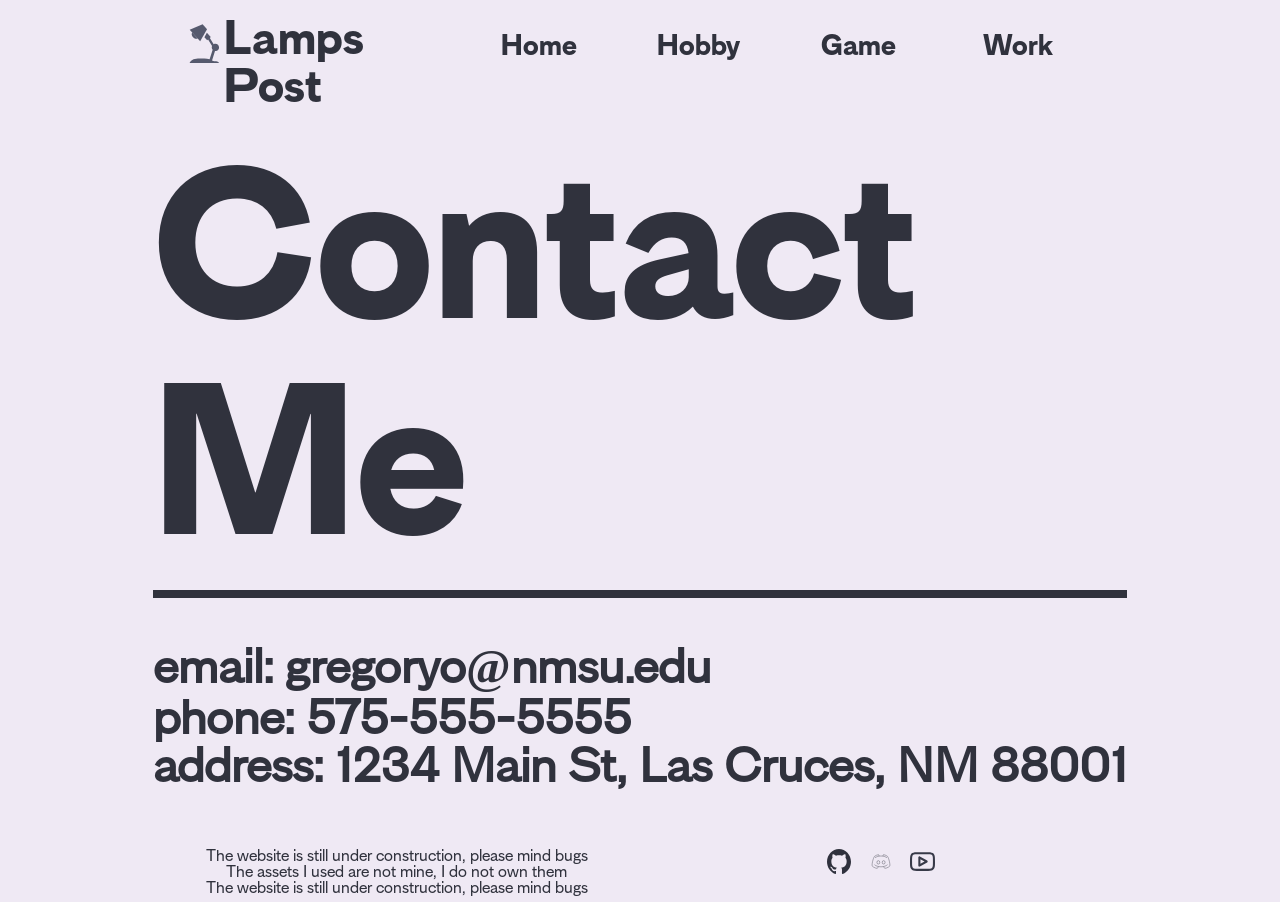
==== views/contact.html @ 640c2176 "Initial Commit" ====
<!DOCTYPE html>
<html lang="en">
<head>
    <meta charset="UTF-8">
    <meta name="viewport" content="width=device-width, initial-scale=1.0">
    <link rel="stylesheet" href="../stylesheets/shared.css">
    <link rel="stylesheet" href="../stylesheets/contact.css">
    <script defer src="../src/shared.js"></script>
    <title>Contact Page</title>
</head>
<body class="flex-pane">
    <div class="off-screen-menu" id="offMenu">
        <ul>
            <li><a onclick="location.href='index.html'">Home</a></li>
            <li><a onclick="location.href='game.html'">Game</a></li>
            <li><a onclick="location.href='hobby.html'">Hobby</a></li>
            <li><a onclick="location.href='work.html'">Work</a></li>
        </ul>
    </div>
    
    <div class="nav">
        <div class="nav-title">
            <img id="Lamp"src="../assets/lamp.svg" alt="">
            <h1>Lamps Post</h1>
        </div>
        <div class="ham-menu" id ="hamMenu">
            <span></span>
            <span></span>
            <span></span>
        </div>
        <div class="nav-links" id="nav-links">
            <button class="nav-link" onclick="location.href='../index.html'">Home</button>
            <button class="nav-link" onclick="location.href='hobby.html'">Hobby</button>
            <button class="nav-link" onclick="location.href='game.html'">Game</button>
            <button class="nav-link" onclick="location.href='work.html'">Work</button>
        </div>
    </div>
    <div class="header">
        <h1>Contact Me</h1>
        <div id="header-spacer"></div>
    </div>
    <div class="content">
        <div class="text-pane">
            <h1 class="write">email: gregoryo@nmsu.edu</h1>
            <h1 class="write">phone: 575-555-5555</h1>
            <h1 class="write">address: 1234 Main St, Las Cruces, NM 88001</h1>
        </div>
    </div>
    <div class="footer">
        <div class="notes">
            <p>The website is still under construction, please mind bugs</p>
            <p>The assets I used are not mine, I do not own them</p>
            <p>The website is still under construction, please mind bugs</p>
        </div>
        <div class="media">
            <button class="media-link" onclick="window.open('https://github.com/LampCT')"><img src="../assets/git.svg" alt=""></button>
            <button class="media-link" onclick="window.open('https://github.com/LampCT')"><img src="../assets/disc.svg" alt=""></button>
            <button class="media-link" onclick="window.open('https://github.com/LampCT')"><img src="../assets/yt.svg" alt=""></button>
        </div>
    </div>
</body>
</html>
---- stylesheets/shared.css ----
/*  Todo
Pick a work plumber image

*/

/*  Shared CSS

Contains the styles for the header, footer, navigation, and content of all the views.
Contains the styles for the fonts and colors of the website. Aswell as the light/dark themes.

*/



@font-face {
    font-family: "MD Primer Bold";
    src: url("../assets/fonts/MDPrimerTest-Bold.otf");
}

@font-face {
    font-family: "MD Primer";
    src: url("../assets/fonts/MDPrimerTest-Regular.otf");
} 

html {
    --bg-color: #EFE9F4;
    --accent1: #30323D;
    --accent2: #0D0221;
    --accent3: #9747FF;
    --black: #000000;

    --header-font-size: 13.5rem;
    --paragraph-font-size: 2rem;
    --link-font-size: 2rem;
    --navtitle-font-size: 3rem;
    
    background-color: var(--bg-color);
    margin: 0;
    padding: 0;
    display: flex;
    height: 100%;
    resize: vertical;
    justify-content: center;
}

html.dark-theme {
    --bg-color: #30323D;
    --accent1: #EFE9F4;
}


/*  Parent of all containers */

.flex-pane {
    margin: 0 12%;
    display: flex;
    flex-direction: column;
    z-index: 1;
}


/*  START OF NAV    */

.nav {
    flex-shrink: 0;

    width: 100%;
    height: 10%;
    padding: 1% 3%;
    box-sizing: border-box;
    display: flex;
}

.nav-title {
    display: flex;
}

.nav-title h1 {
    margin-top: 1.5%;
    color: var(--accent1);
    font-size: var(--navtitle-font-size);
    font-family: "MD Primer Bold";
}

#Lamp {
    width: 15%;
    height: 100%;
    filter: invert(17%) sepia(8%) saturate(1043%) hue-rotate(193deg) brightness(98%) contrast(92%);
    cursor: pointer;
}

.nav-links {
    width: 80%;
    display: flex;
    flex-direction: row;
    justify-content: space-around;
}

.nav-link {
    color: var(--accent1);
    font-family: "MD Primer Bold";
    font-size: 1.8rem;
    padding: none;
    margin: none;
    border: none;
    width: 20%;
    background: 
    linear-gradient(to right, var(--accent1), var(--accent1), var(--accent1));
    background-size: 0 0.1em;
    background-position: 50% 100%;
    background-repeat: no-repeat;
    transition: background-size 400ms;
}

.nav-link:hover {
    background-size: 100% 0.1em;
}

.off-screen-menu {
    background-color: transparent;
    height: 110px;
    width: fit-content;
    border-radius: 20px;
    position: fixed;
    top: -112px;
    right: 10%;
    box-sizing: border-box;
    display: flex;
    flex-direction: column;
    font-size: 1.4rem;
    font-family: "MD Primer Bold";
    color: var(--accent1);
    transition: .3s ease;
}

.off-screen-menu ul {
    list-style: none;
    gap: 12px;
}



.off-screen-menu.active {
    top: 4%;
}

.ham-menu {
    display: none;
    height: 50px;
    width: 50px;
    margin-left: auto;
    position: relative;
}

.ham-menu span {
    height: 5px;
    width: 100%;
    background-color: var(--accent1);
    border-radius: 25px;
    position: absolute;
    top: 50%;
    left: 50%;
    transform: translate(-50%, -50%);
    transition: .3s ease;
}

.ham-menu span:nth-child(1) {
    top: 25%;
}

.ham-menu span:nth-child(3) {
    top: 75%;
}

.ham-menu.active span:nth-child(1) {
    top: 50%;
    transform: translate(-50%, -20%) rotate(45deg);
}

.ham-menu.active span:nth-child(2) {
    display: none;
}

.ham-menu.active span:nth-child(3) {
    top: 50%;
    transform: translate(-50%, -10%) rotate(-45deg);
}



/*  END OF NAV    */

/*  START OF HEADER    */

.header {
    flex-shrink: 0;
    padding-top: 5%;
    width: 100%;
    height: fit-content;
}

.header h1 {
    color: var(--accent1);
    margin: 0;
    font-family: "MD Primer Bold";
    font-size: var(--header-font-size);
}

#header-spacer {
    margin-top: 2%;
    background-color: var(--accent1);
    width: 100%;
    height: 1.8%;
}

/*  END OF HEADER    */

/*  START OF CONTENT    */

.content {
    margin-top: 5%;
    flex: 1;
    width: 100%;
    display: flex;
    flex-direction: column;
}

/*  END OF CONTENT    */

/*  START OF FOOTER    */

.footer {
    margin-top: 5%;
    flex-shrink: 0;
    width: 100%;
    height: 7%;
    display: flex;
}

.notes {
    padding-top: 1%;
    width: 50%;
    display: flex;
    flex-direction: column;
    align-items: center;
}
.notes p {
    margin: 0;
    color: var(--accent1);
    font-family: "MD Primer";
    font-size: 1rem;
}

.media {
    padding-top: 1%;
    width: 50%;
    height: fit-content;
    display: flex;
    justify-content: center;
}

.media-link {
    margin-right: 0.6%;
    width: 8%;
    height: 8%;
    border: none;
    background: none;
    display: flex;
    cursor: pointer;
}

.media-link:hover {
    transform: scale(1.1);
}

.media-link img {
    width: 90%;
    height: 90%;
    filter: invert(15%) sepia(22%) saturate(555%) hue-rotate(194deg) brightness(90%) contrast(85%);
}

html.dark-theme .media-link img{
    filter: invert(88%) sepia(25%) saturate(56%) hue-rotate(230deg) brightness(100%) contrast(99%);
}

/* END OF FOOTER */

/* START OF MEDIA QUERIES */

@media only screen and (max-width: 1024px) {

    html {
        --bg-color: #EFE9F4;
        --accent1: #30323D;
        --accent2: #0D0221;
        --accent3: #9747FF;
        --black: #000000;

        --header-font-size: 3rem;
        --navtitle-font-size: 2.5rem;
    }

    .off-screen-menu {
        display: block;
    }
    .flex-pane {
        width: 100%;
    }
    .ham-menu {
        display: block;
    }
    .header h1 {
        font-size: var(--header-font-size);
    }
    .nav-title {
        width: fit-content;
    }
    .nav-links {
        display: none;
    }
    #Lamp {
        display: none;
    }
    .notes {
        display: none;
    }
    .media {
        width: 100%;
        align-items: flex-start;
    }
}

@media only screen and (max-width: 768px) {

    html {
        --bg-color: #EFE9F4;
        --accent1: #30323D;
        --accent2: #0D0221;
        --accent3: #9747FF;
        --black: #000000;

        --header-font-size: 3rem;
        --navtitle-font-size: 2.5rem;
    }
    

    .off-screen-menu {
        display: block;
    }
    .flex-pane {
        max-width: 100%;
    }
    .ham-menu {
        display: block;
    }
    .header h1 {
        font-size: var(--header-font-size);
    }
    .nav-title {
        width: fit-content;
    }
    .nav-links {
        display: none;
    }
    #Lamp {
        display: none;
    }
    .notes {
        display: none;
    }
    .media {
        width: 100%;
        align-items: flex-start;
    }
    .media-link {
        width: 10%;
        height: 10%;
    }
}

@media only screen and (max-width: 425px) {

    html {
        --bg-color: #EFE9F4;
        --accent1: #30323D;
        --accent2: #0D0221;
        --accent3: #9747FF;
        --black: #000000;

        --header-font-size: 3rem;
        --navtitle-font-size: 2.5rem;
    }
    

    .flex-pane {
        max-width: 100%;
    }
    .ham-menu {
        display: block;
    }
    .nav-title {
        width: fit-content;
    }
    .nav-links {
        display: none;
    }
    #Lamp {
        display: none;
    }
    .notes {
        display: none;
    }
    .media {
        width: 100%;
        align-items: flex-start;
    }
    .media-link {
        width: 15%;
        height: 15%;
    }
}

@media only screen and (min-width: 1025px) {

    .off-screen-menu {
        display: none;
    }
    .nav-links {
        display: flex;
    }
    #Lamp {
        display: block;
    }
}

/* END OF MEDIA QUERIES */
---- stylesheets/contact.css ----
/* Contact CSS */


.content-box {
    margin: 0;
    padding: 0 10%;
    display: flex;
}


.content-box p {
    width: 70%;
    height: 100%;
    font-family: "MD Primer";
    font-size: 2rem;
}

.content-box img {
    width: 30%;
    height: 100%;
    border-radius: 0px;
    transition: border-radius 0.5s;
}

.content-box img:hover {
    transform: scale(1.1);
    border-radius: 20px;
}

.text-pane {
    width: 100%;
}

.text-pane h1 {
    color: var(--accent1);
    font-family: "MD Primer Bold";
    font-size: 3rem;
    margin: 0;
    padding: 0;
}

.write {
    overflow: hidden;
    white-space: nowrap;
    margin: 0 auto;
    letter-spacing: .15em;
    animation: 
      write 3.5s steps(40, end),
      stay .75s step-end infinite;
}
  
@keyframes write {
    from { width: 0 }
    to { width: 100% }
}
  
@keyframes stay {
    from {
        border-color: transparent;
    }
    to {
        border-color: transparent;
    }
}

/* MEDIA QUERIES */

@media only screen and (max-width: 1440px) {

    .text-pane h1 {
        font-size: 3rem;
        font-family: "MD Primer";

    }
    .write {
        letter-spacing: normal;
    }
}

@media only screen and (max-width: 1024px) {

    .text-pane h1 {
        font-size: 1.8rem;
        font-family: "MD Primer";

    }
    .write {
        white-space: normal;
        letter-spacing: normal;
        animation: none;
    }
}

@media only screen and (max-width: 768px) {

    .text-pane h1 {
        font-size: 1.8rem;
    }
    .write {
        white-space: normal;
        letter-spacing: normal;
        animation: none;
    }
    


}

@media only screen and (max-width: 425px) {

    .text-pane h1 {
        font-size: 1.8rem;
        font-family: "MD Primer";

    }
    .write {
        white-space: normal;
        letter-spacing: normal;
        animation: none;
    }
}
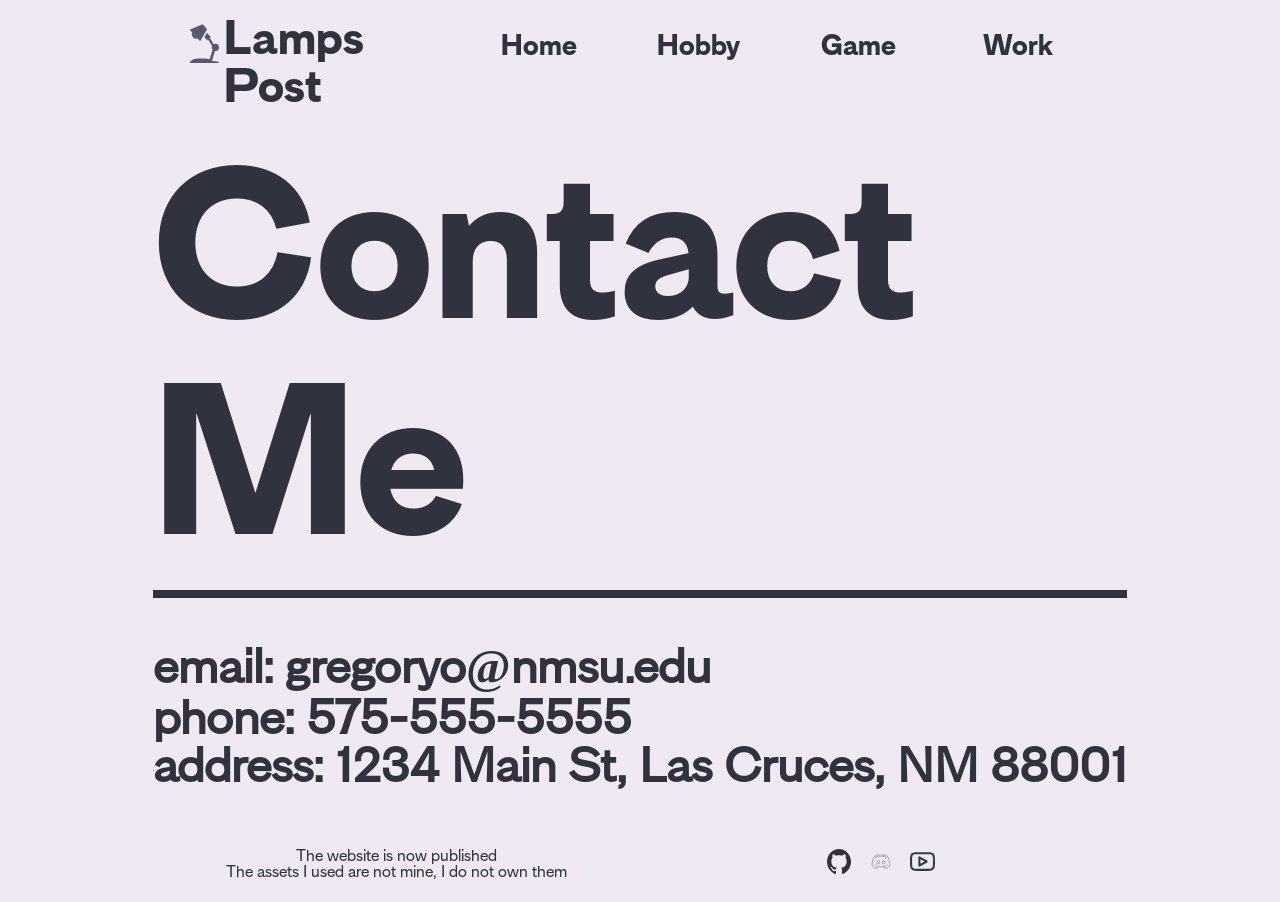
==== commit 044a57aa: "Fix footer notes" ====
--- a/views/contact.html
+++ b/views/contact.html
@@ -11,7 +11,7 @@
 <body class="flex-pane">
     <div class="off-screen-menu" id="offMenu">
         <ul>
-            <li><a onclick="location.href='index.html'">Home</a></li>
+            <li><a onclick="location.href='../index.html'">Home</a></li>
             <li><a onclick="location.href='game.html'">Game</a></li>
             <li><a onclick="location.href='hobby.html'">Hobby</a></li>
             <li><a onclick="location.href='work.html'">Work</a></li>
@@ -48,9 +48,9 @@
     </div>
     <div class="footer">
         <div class="notes">
-            <p>The website is still under construction, please mind bugs</p>
+            <p>The website is now published</p>
+            <p></p>
             <p>The assets I used are not mine, I do not own them</p>
-            <p>The website is still under construction, please mind bugs</p>
         </div>
         <div class="media">
             <button class="media-link" onclick="window.open('https://github.com/LampCT')"><img src="../assets/git.svg" alt=""></button>
